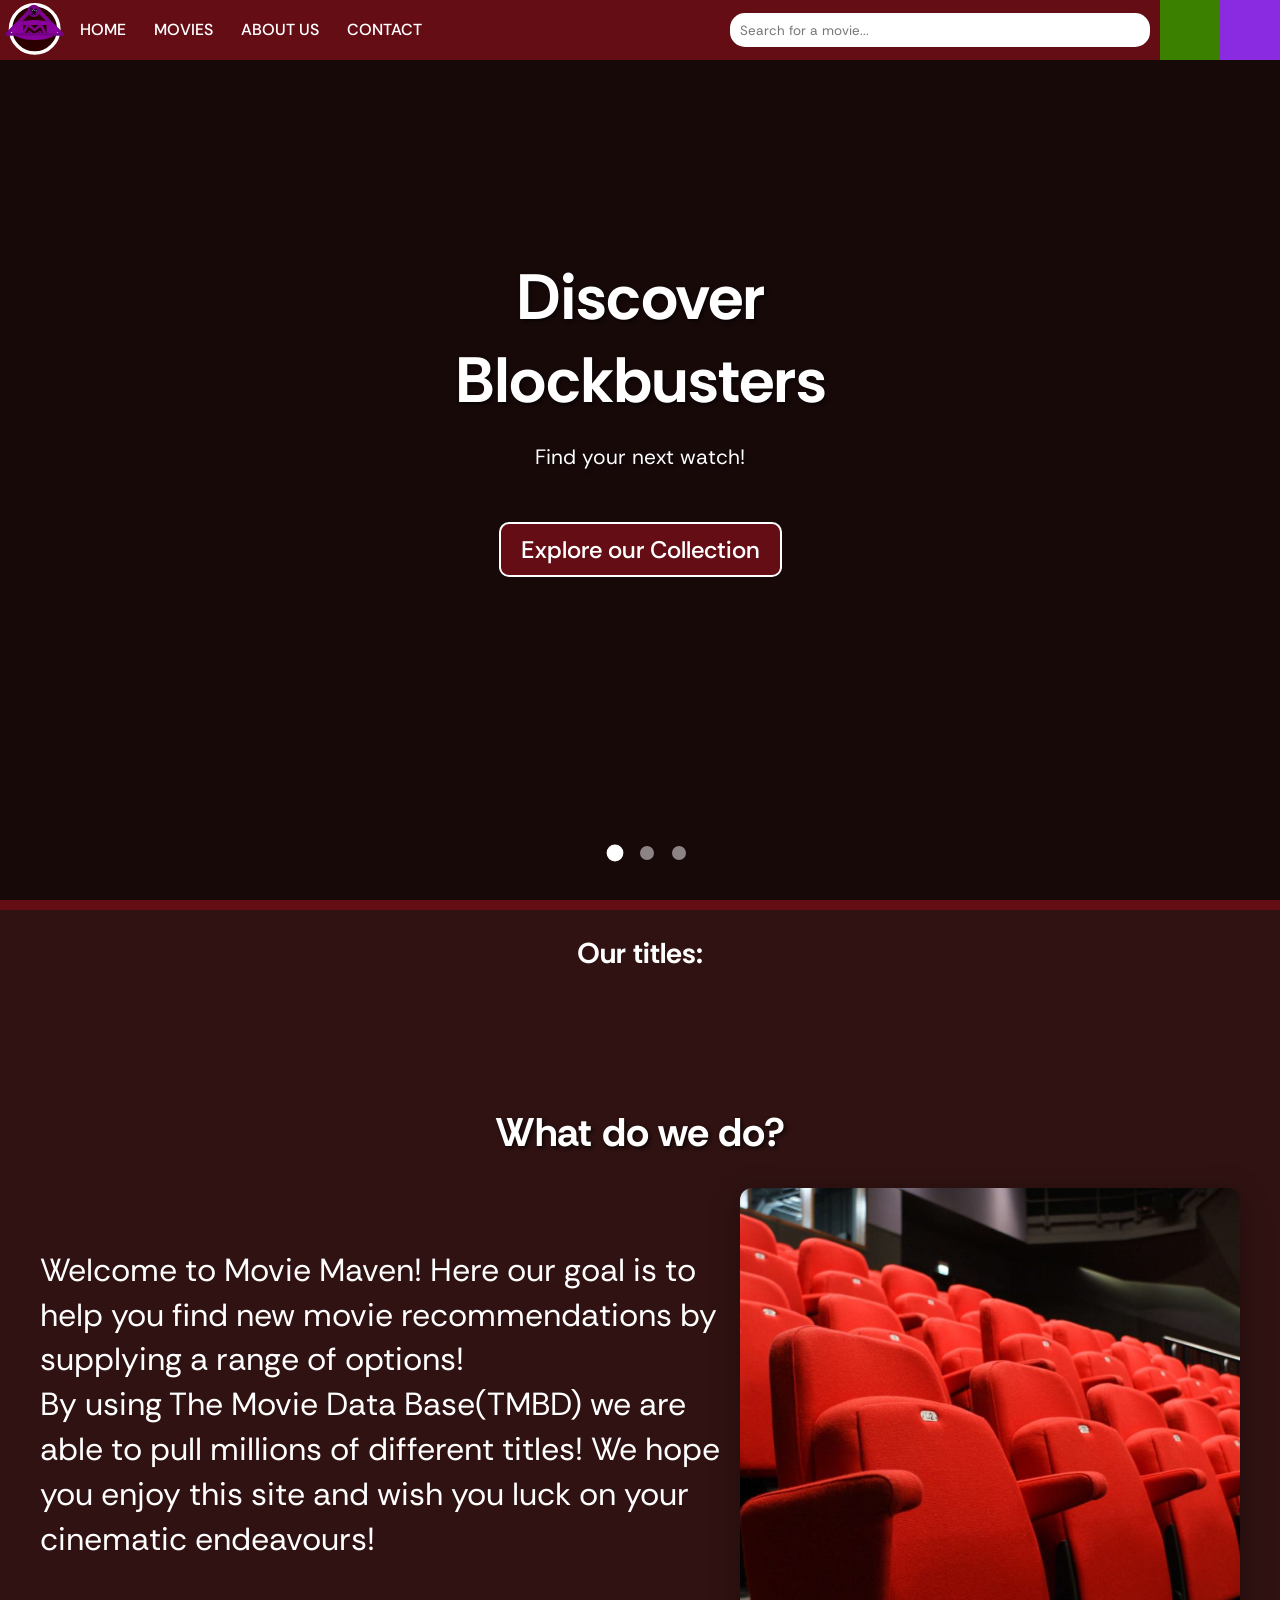
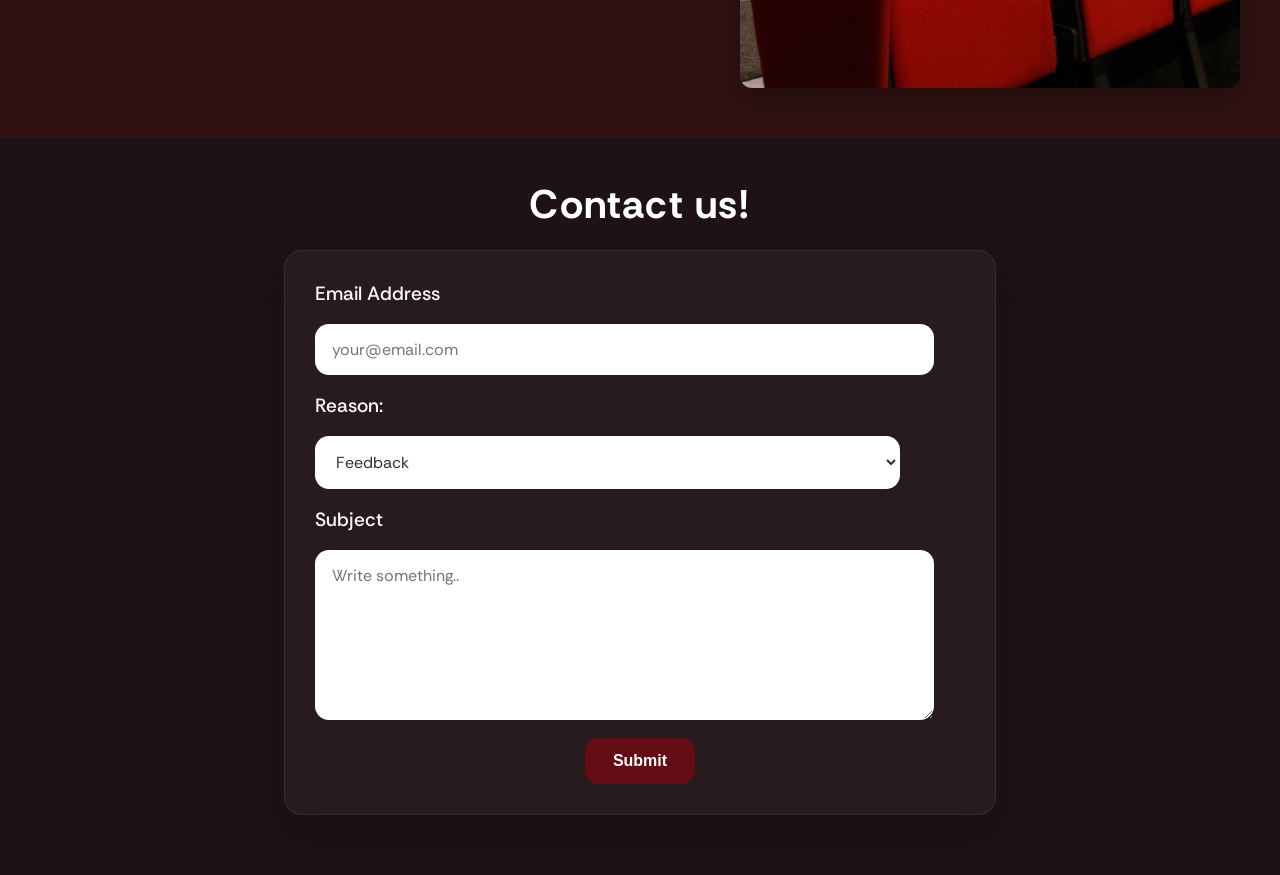
==== html/index.html @ ba1de11a "fixed file structure" ====
<!DOCTYPE html>
<html lang="en">
<link rel="preconnect" href="https://fonts.googleapis.com">
<link rel="preconnect" href="https://fonts.gstatic.com" crossorigin>
<link href="https://fonts.googleapis.com/css2?family=Instrument+Serif:ital@0;1&family=Rethink+Sans:ital,wght@0,400..800;1,400..800&display=swap" rel="stylesheet">

<head>
    <meta charset="UTF-8">
    <meta name="viewport" content="width=device-width, initial-scale=1.0">
    <title>Document</title>
    <link rel="stylesheet" href="../css/site.css">
    <link rel="stylesheet" href="../css/homepage.css">
    <script src="../js/Key.js"></script>
</head>
<body>
        <header class="header-main">
        <div class="header-main-logo">
            <img src="../images/logo.svg" alt="logo" class="logo">
            <nav class="header-main-nav">
                <ul>
                    <li><a href="index.html">HOME</a></li>
                    <li><a href="movies.html">MOVIES</a></li>
                    <li><a href="aboutUs.html">ABOUT US</a></li>
                    <li><a href="contactUs.html">CONTACT</a></li>
                </ul>
            </nav>
        </div>
        <input onblur="hidesearch()" onfocus="showsearch()" 
        id="menuSearch" 
        class="search-input" 
        type="text" 
        placeholder="Search for a movie..." 
        onkeyup="menuSearchbar()">

        <div class = "menu-search-results" id="menuSearchResults"></div>
        <div class="header-main-sm">
            <div class="header-main-sm-ig"></div>
            <div class="header-main-sm-yt"></div>
        </div>
    </header>

<section class="hero-carousel">
    <input type="radio" name="hero-slide" id="slide1" checked>
    <input type="radio" name="hero-slide" id="slide2">
    <input type="radio" name="hero-slide" id="slide3">
    
    <div class="hero-slide">
        <div class="hero-bg" style="background-image: linear-gradient(rgba(0,0,0,0.5), rgba(0,0,0,0.5)), url('https://image.tmdb.org/t/p/w1280/2P8l5Gys1h9a7gNj1QZBmjmYZ4X.jpg')"></div>
        <div class="hero-text">
            <h1>Discover Blockbusters</h1>
            <p>Find your next watch!</p>
            <button class="get-started-btn" onclick="window.location.href='movies.html'">Explore our Collection</button>
        </div>
    </div>
    
    <div class="hero-slide">
        <div class="hero-bg" style="background-image: linear-gradient(rgba(0,0,0,0.5), rgba(0,0,0,0.5)), url('https://image.tmdb.org/t/p/w1280/6CoRTJTmijhBLJTUNoVSUNxZMEI.jpg')"></div>
        <div class="hero-text">
            <h1>Explore Our Collection</h1>
            <p>Search for over 1.3 million titles!</p>
            <form>
                    <input type="text" id="txtSearch" placeholder="Search for movies" />
            </form>
        </div>
    </div>
    
    <div class="hero-slide">
        <div class="hero-bg" style="background-image: linear-gradient(rgba(0,0,0,0.5), rgba(0,0,0,0.5)), url('https://image.tmdb.org/t/p/w1280/8k3S8pUdTq8pmsMVm9xU2m1vslM.jpg')"></div>
        <div class="hero-text">
            <h1>Trouble choosing?</h1>
            <p>Pick a random movie!</p>
            <button class="get-started-btn" onclick="window.location.href='movies.html'">Take a Chance</button>
        </div>
    </div>
    
    <label for="slide1" class="hero-dot"></label>
    <label for="slide2" class="hero-dot"></label>
    <label for="slide3" class="hero-dot"></label>
</section>

    <section id="infoPage">
        <div class="search-container">
            <h2><a href="movies.html">Our titles:</a></h2>
            <div id="popularMovies"></div>
        </div>

        <div id="aboutUs">
            <h2 class="aboutHead">What do we do?</h2>
            <div id="info">
                <p class="infoText">Welcome to Movie Maven! 
                    Here our goal is to help you find new movie recommendations by supplying a range of options! 
                    <br>                
                    By using <a href="https://www.themoviedb.org/">The Movie Data Base(TMBD)</a> we are able to pull millions of different titles! 
                    We hope you enjoy this site and wish you luck on your cinematic endeavours!</p>
                <img class="infoImg" src="../images/seats.jpg">
            </div>
        </div>
        
        <div class="contactUs">
            <h1>Contact us!</h1>
            <div class="container">
                <form id="contactForm" novalidate>
                    <label for="email">Email Address</label>
                    <input type="email" id="email" name="email" placeholder="your@email.com" required>
                    
                    <label for="reason">Reason:</label>
                    <select id="reason" name="reason">
                        <option value="feedback">Feedback</option>
                        <option value="complaint">Complaint</option>
                        <option value="other">Other</option>
                    </select>
                    
                    <label for="subject">Subject</label>
                    <textarea id="subject" name="subject" placeholder="Write something.." required></textarea>
                    
                    <input type="submit" value="Submit">
                    
                    <div id="formMessage" class="message hidden"></div>
                </form>
            </div>
        </div>
    </section>


    <script src="../js/tmbdapi.js"></script>
    <script src="../js/hideandshow.js"></script>
    <script src="../js/loadMovies.js"></script>
    <script src="../js/getRandomImage.js"></script>
    <script src="../js/contactValidator.js"></script>
</body>
</html>
---- css/site.css ----
@media (max-width: 768px) { /* Tablet*/
    .header-main-nav ul li a {
        padding: 0 6px;
        font-size: 14px;
        grid-template-columns: repeat(2, 1fr);
    }
}

@media (max-width: 480px) { /* Phone*/
    .header-main-nav ul li a {
        padding: 0 4px;
        font-size: 12px;
        grid-template-columns: repeat(1, 1fr);
        gap: 15px;
    }
}





body {
    background-color: #301212;
    margin: 0;
}

a {
    cursor: pointer;
    text-decoration: none;
    color: #ffffff;
    font-family: 'Rethink Sans', sans-serif;
}

a:hover {
    color: #9f9f9f;
}

hr {
    border: none;
    height: 5px;
    background-color: #640D14;
    border-radius: 10px;
    width: 90%;
}

.menu-title{
    color: #3f080d;
}

.menu-title:hover {
    color:#a50b18
}

.header-main {
    position: sticky;
    top: 0;
    width: 100%;
    height: 60px;
    background-color: #640D14;
    display: flex;
    justify-content: space-between;
    z-index: 1000;
}

.header-main-logo{
    width: fit-content;
    height: 100%;
    background-color: #640D14;
    display: flex;
    align-items: center;
    flex-wrap: nowrap;
}

.header-main-logo img {
    height: 70px;
    align-self: center;
}

.header-main-nav{
    width: fit-content;
    height: 100%;
    background-color: #640D14;
    overflow: hidden;
    display: flex;
    z-index: 1000;
}

.header-main-nav ul{
    list-style-type: none;
    margin-left: 0;
    padding-left: 0;
    display: flex;
    gap: 8px;
    align-items: center;
}

.header-main-nav ul li{
    display: block;
    flex: 0 1 auto;
    min-width: 0;
}

.header-main-nav ul li a{
    display: block;
    padding: 0 10px;
    font-family: 'Rethink Sans', sans-serif;
    font-weight: 500;
    text-decoration: none;
    color: #ffffff;
    line-height: 60px;
    white-space: nowrap;
    overflow: hidden;
    text-overflow: ellipsis;
}

.header-main-sm{
    width: 120px;
    height: 100%;
    background-color: blueviolet;
    display: flex;
    align-items: center;
}

.header-main-sm-ig {
    width: 50%;
    height: 100%;
    background-color: pink;
    background-repeat: no-repeat;
    background-size: cover;
}

.header-main-sm-ig {
    width: 50%;
    height: 100%;
    background-color: rgb(60, 128, 0);
    background-repeat: no-repeat;
    background-size: cover;
}

.search-input {
    margin: auto;
    margin-right: 10px;
    width: 400px;
    height: 30px;
    border-radius: 15px;
    border: none;
    padding: 2px 10px;
    font-family: 'Rethink Sans', sans-serif;
    font-weight: 400;
}

.search-container {
    display: flex;
    flex-direction: column;
    justify-content: center;
    align-items: center;
    position: relative;
    z-index: 2;
    background: #301212;
    margin-top: -80px;
    padding-top: 80px;
    color: #ffffff;
    font-family: 'Rethink Sans', sans-serif;
    margin-top: 20px;
}

.search-container form {
    width: 100%;
    display: flex;
    justify-content: center;
    margin: 20px 0;
}

.menu-search-results {
    position: absolute;
    top: 55px;
    right: 220px;
    width: 300px;
    height: 300px;

    max-height: 250px;
    padding: 10px;
    border-radius: 5px;
    background-color: white;
    border: 10px solid#640D14;

    display: block;
    overflow-y: auto;
    overflow-x: hidden;
    visibility: hidden;
    z-index: 2000;
}

.contactUs .menu-search-results {
    display: none !important;
}

#txtSearch {
    width: 400px;
    height: 30px;
    border-radius: 15px;
    border: none;
    padding: 2px 10px;
    font-family: 'Rethink Sans', sans-serif;
    font-weight: 400;
}

.movie-item {
    flex: 0 0 240px;
    width: 240px;
    display: flex;
    flex-direction: column;
    align-items: center;
    text-align: center;
    gap: 10px;
}

.movie-item > a {
    width: 100%;
    display: block;
}

#popularMovies .movie-item,
#nowShowing .movie-item,
#genreMovies .movie-item,
#upcomingMovies .movie-item,
#topRatedMovies .movie-item {
    width: 240px;
}


.movie-poster {

    width: 50%;
    height: 300px;
    margin-top: 10px;
    object-fit: cover;
    border-radius: 10px;
    border: 4px solid #D4AF37;
    box-sizing: border-box;
    box-shadow: 0 4px 8px rgba(0, 0, 0, 0.2);
    z-index: 6;
    cursor: pointer;
    transition: filter 1s;
    filter: blur(0%) ;
}

#popularMovies .movie-poster,
#nowShowing .movie-poster,
#genreMovies .movie-poster,
#upcomingMovies .movie-poster,
#topRatedMovies .movie-poster {
    width: 55%;
    height: 180px;
}

.movie-poster:hover{
    border: 4px solid #977b1d;

}

.movie-title {
    margin: 0;
    font-family: 'Rethink Sans', sans-serif;
    text-decoration: none;
    font-weight: 500;
    color: #ffffff;
    font-size: 1.1em;
}

#popularMovies .movie-title,
#nowShowing .movie-title,
#genreMovies .movie-title,
#upcomingMovies .movie-title,
#topRatedMovies .movie-title {
    font-size: 0.9em;
}

.menu-result-item {
    display: flex;
    align-items: center;
    gap: 8px;
    padding: 4px 0;
}

.Menu-movie-poster {
    width: 66px;
    height: 100px;
    flex-shrink: 0;
    border-radius: 10px;
    box-shadow: 0 4px 8px rgba(0, 0, 0, 0.2);
}

.Menu-movie-title {
    margin: 0;
    font-family: 'Rethink Sans', sans-serif;
    text-decoration: none;
    font-weight: 500;
    color: #000000;
    text-align: left;
}


#popularMovies, #nowShowing, #genreMovies, #upcomingMovies, #topRatedMovies {
    margin-left: auto;
    margin-right: auto;
    display: flex;
    overflow-x: scroll;
    justify-content: flex-start;
    margin-top: 20px;
    max-width: 95vw;
    max-height: 250px;
}


/*Scrollbar for movies page*/
#popularMovies::-webkit-scrollbar,
#nowShowing::-webkit-scrollbar,
#genreMovies::-webkit-scrollbar,
#upcomingMovies::-webkit-scrollbar,
#topRatedMovies::-webkit-scrollbar,
.menu-search-results::-webkit-scrollbar {
    height: 7px;
}

#popularMovies::-webkit-scrollbar-track,
#nowShowing::-webkit-scrollbar-track,
#genreMovies::-webkit-scrollbar-track,
#upcomingMovies::-webkit-scrollbar-track,
#topRatedMovies::-webkit-scrollbar-track,
.menu-search-results::-webkit-scrollbar-track {
    background: transparent;
}

#popularMovies::-webkit-scrollbar-thumb,
#nowShowing::-webkit-scrollbar-thumb,
#genreMovies::-webkit-scrollbar-thumb,
#upcomingMovies::-webkit-scrollbar-thumb,
#topRatedMovies::-webkit-scrollbar-thumb,
.menu-search-results::-webkit-scrollbar-thumb {
    background: rgb(87, 87, 87);
    border-radius: 10px;
}

#popularMovies::-webkit-scrollbar-thumb:hover,
#nowShowing::-webkit-scrollbar-thumb:hover,
#genreMovies::-webkit-scrollbar-thumb:hover,
#upcomingMovies::-webkit-scrollbar-thumb:hover,
#topRatedMovies::-webkit-scrollbar-thumb:hover,
.menu-search-results::-webkit-scrollbar-thumb:hover {
    background: rgb(65, 65, 65);
}


.get-started-btn {
    margin-top: 20px;
    padding: 10px 20px;
    font-size: 1em;
    border-radius: 10px;
    border: #ffffff solid 2px;
    background-color: #640D14;
    color: #ffffff;
    font-family: 'Rethink Sans', sans-serif;
    font-weight: 500;
    cursor: pointer;
}

.get-started-btn:hover {
    background-color: #a50b18;
    border-color: #a50b18;
}

#aboutUsPage {
    bottom: 0;
    width: 100vw;
    height: 20%;
    background-color: white;
}

.contactUs {
    width: 100%;
    padding: 40px 20px 60px;
    background-color: #1f1215;
    display: flex;
    flex-direction: column;
    align-items: center;
    gap: 20px;
    font-family: 'Rethink Sans', sans-serif;
}

.contactUs h1 {
    font-size: 2.5rem;
    margin: 0;
    color: #ffffff;
    letter-spacing: 0.03em;
    text-align: center;
}

.contactUs .container {
    width: 100%;
    max-width: 650px;
    background: rgba(255, 255, 255, 0.04);
    border: 1px solid rgba(255, 255, 255, 0.08);
    border-radius: 18px;
    box-shadow: 0 18px 40px rgba(0, 0, 0, 0.25);
    padding: 30px;
}

.contactUs form {
    display: grid;
    gap: 18px;
}

.contactUs label {
    color: #f7f7f7;
    font-weight: 500;
}

.contactUs input[type="email"],
.contactUs select,
.contactUs textarea {
    width: 90%;
    background: rgb(255, 255, 255);
    border: 1px solid rgba(255,255,255,0.12);
    border-radius: 14px;
    color: #303030;
    padding: 14px 16px;
    font-family: 'Rethink Sans', sans-serif;
    font-size: 1rem;
}

.contactUs input[type="email"]:focus,
.contactUs select:focus,
.contactUs textarea:focus {
    outline: none;
    border-color: #ffffff;
}

.contactUs textarea {
    min-height: 140px;
    resize: vertical;
}

.contactUs input[type="submit"] {
    width: fit-content;
    margin-left: auto;
    margin-right: auto;
    padding: 14px 28px;
    border-radius: 14px;
    border: none;
    background-color: #640d14;
    color: #ffffff;
    font-size: 1rem;
    font-weight: 600;
    cursor: pointer;
}

.contactUs input[type="submit"]:hover {
    background-color: #8b141f;
    transform: translateY(-1px);
}

.contactUs .message {
    margin-top: 15px;
    padding: 12px;
    border-radius: 4px;
    font-weight: bold;
    text-align: center;
}

.contactUs .message.success {
    color: #1aca43;
}

.contactUs .message.error {
    color: #d10015;
}

.contactUs .message.hidden {
    display: none;
}

table {
    margin: 40px auto;
    width: 90%;
    max-width: 800px;
    border-collapse: collapse;
    background-color: rgba(255, 255, 255, 0.04);
    border-radius: 12px;
    overflow: hidden;
    font-family: 'Rethink Sans', sans-serif;
}

table th {
    background-color: #640D14;
    color: #ffffff;
    padding: 18px 20px;
    text-align: left;
    font-weight: 600;
    font-size: 1rem;
    border-bottom: 3px solid #8b141f;
    letter-spacing: 0.05em;
}

table td {
    padding: 16px 20px;
    color: #f0f0f0;
    border-bottom: 1px solid rgba(255, 255, 255, 0.1);
    font-size: 0.95rem;
}

table tr:last-child td {
    border-bottom: none;
    background-color: rgba(137, 0, 0, 0.221);;
}
---- css/homepage.css ----
body{
    overflow-x: hidden;
}

#slide1,#slide2,#slide3 {
    display: none;
}

.hero-image {
    height: 100vh;
    margin-top: -60px;
    background-position: center;
    background-repeat: no-repeat;
    background-size: cover;
    position: sticky;
    top: 0;
    z-index: 0;
}

.hero-text {
    font-family: 'Rethink Sans', sans-serif;
    text-align: center;
    position: absolute;
    font-size: 150%;
    margin-top: -10vh;
    top: 50%;
    left: 50%;
    transform: translate(-50%, -50%);
    color: white;
    text-shadow: 2px 2px 4px rgba(0, 0, 0, 0.7);
}

.hero-carousel {
    position: sticky;
    top: 60px;
    height: calc(100vh - 60px);
    overflow: hidden;
    z-index: 0;
}

.hero-slide {
    position: absolute;
    top: 0;
    left: 0;
    width: 100%;
    height: 100%;
    opacity: 0;
    transition: opacity 1s ease-in-out;
}

.hero-slide #txtSearch {
    width: 500px;
    padding: 15px 15px;
    font-size: large;
}

#slide1:checked ~ .hero-slide:nth-of-type(1),
#slide2:checked ~ .hero-slide:nth-of-type(2),
#slide3:checked ~ .hero-slide:nth-of-type(3) {
    opacity: 1;
}

.hero-bg {
    position: absolute;
    top: 0;
    left: 0;
    width: 100%;
    height: 100%;
    background-size: cover;
    background-position: center;
}

.hero-text {
    position: absolute;
    top: 50%;
    left: 50%;
    transform: translate(-50%, -50%);
    text-align: center;
    color: white;
    z-index: 2;
    font-family: 'Rethink Sans', sans-serif;
    max-width: 600px;
}

.hero-text h1 {
    font-size: clamp(2.5rem, 5vw, 4rem);
    margin-bottom: 1rem;
}

.hero-text p {
    font-size: 1.3rem;
    margin-bottom: 2rem;
}

.hero-dot {
    position: absolute;
    bottom: 40px;
    width: 14px;
    height: 14px;
    background: rgba(255,255,255,0.5);
    border-radius: 50%;
    cursor: pointer;
    transition: all 0.3s;
}

.hero-dot:nth-of-type(1) { left: calc(50% - 32px); }
.hero-dot:nth-of-type(2) { left: 50%; }
.hero-dot:nth-of-type(3) { left: calc(50% + 32px); }

.hero-dot:hover,
#slide1:checked ~ .hero-dot:nth-of-type(1),
#slide2:checked ~ .hero-dot:nth-of-type(2),
#slide3:checked ~ .hero-dot:nth-of-type(3) {
    background: white;
    transform: scale(1.2);
}

/* Auto-advance (15s per slide) */
@keyframes slideFade {
    0%, 33.3% { opacity: 0; }
    34.3%, 66.6% { opacity: 1; }
    67.6%, 100% { opacity: 0; }
}

#slide1:checked ~ .hero-slide:nth-child(2),
#slide2:checked ~ .hero-slide:nth-child(3),
#slide3:checked ~ .hero-slide:nth-child(1) {
    animation: slideFade 45s infinite;
}

#infoPage {
    background-color: #301212;
    color: #fff;
    font-family: 'Rethink Sans', sans-serif;
    display: flex;
    position: relative;
    border-top: #640D14 solid 10px;
    justify-content: center;
    align-items: center;
    flex-direction: column;
    font-size: larger;
    gap: 10px;
}

#infoPage .search-container {
    margin-top: 0;
    padding-top: 0;
}

#aboutUs {
    display: flex;
    flex-direction: column;
    gap: 30px;
    max-width: 1200px;
    padding: 40px;
    margin: 0 auto;
}

.aboutHead {
    text-align: center;
    width: 100%;
    font-size: 2.5rem;
    font-weight: bold;
    color: #fff;
    text-shadow: 2px 2px 4px rgba(0,0,0,0.7);
    margin: 0;
}

/* Image + Text container */
#aboutUs > div {
    display: flex;
    gap: 16px;               /* Reduced spacing between image/text */
    align-items: flex-start; /* Top alignment */
    width: 100%;
}

.infoImg {
    flex: 0 0 500px;         /* Fixed 500px width */
    width: 500px;
    height: 500px;
    object-fit: cover;
    border-radius: 12px;
    box-shadow: 0 8px 32px rgba(0,0,0,0.3);
    margin: 0;               /* No extra margins */
}

.infoText {
    flex: 1;                 /* Takes remaining space */
    padding: 0;              /* ← NO PADDING = NO GAP */
    margin: 0;               /* No margins */
    font-size: 2rem;
    line-height:1.4;
    margin-top: 5%;
    color: #fff;
}

/* Mobile responsive */
@media (max-width: 768px) {
    #aboutUs > div {
        flex-direction: column;
        gap: 20px;
    }
    
    .infoImg {
        flex: none;
        width: 100%;
        max-width: 400px;
        height: 300px;
    }
}

/* Auto-scrolling movie sections */
#topRatedMovies,
#upcomingMovies,
#popularMovies,
#nowShowing {
    display: flex;
    overflow: hidden;
    gap: 20px;
    padding: 20px 0;
    scrollbar-width: none;          /* Hide scrollbar Firefox */
    -ms-overflow-style: none;       /* Hide scrollbar IE/Edge */
}

#topRatedMovies::-webkit-scrollbar,
#upcomingMovies::-webkit-scrollbar,
#popularMovies::-webkit-scrollbar,
#nowShowing::-webkit-scrollbar {
    display: none;                  /* Hide scrollbar Chrome/Safari */
}

#topRatedMovies:hover,
#upcomingMovies:hover,
#popularMovies:hover,
#nowShowing:hover {
    cursor: pointer;
}

/* Movie items */
.movie-item {
    flex: 0 0 250px;              /* Fixed width cards */
    scroll-snap-align: start;     /* Snap to each movie */
    transition: transform 0.3s ease;
}

.movie-item:hover {
    transform: scale(1.05);       /* Hover lift */
    z-index: 10;
}
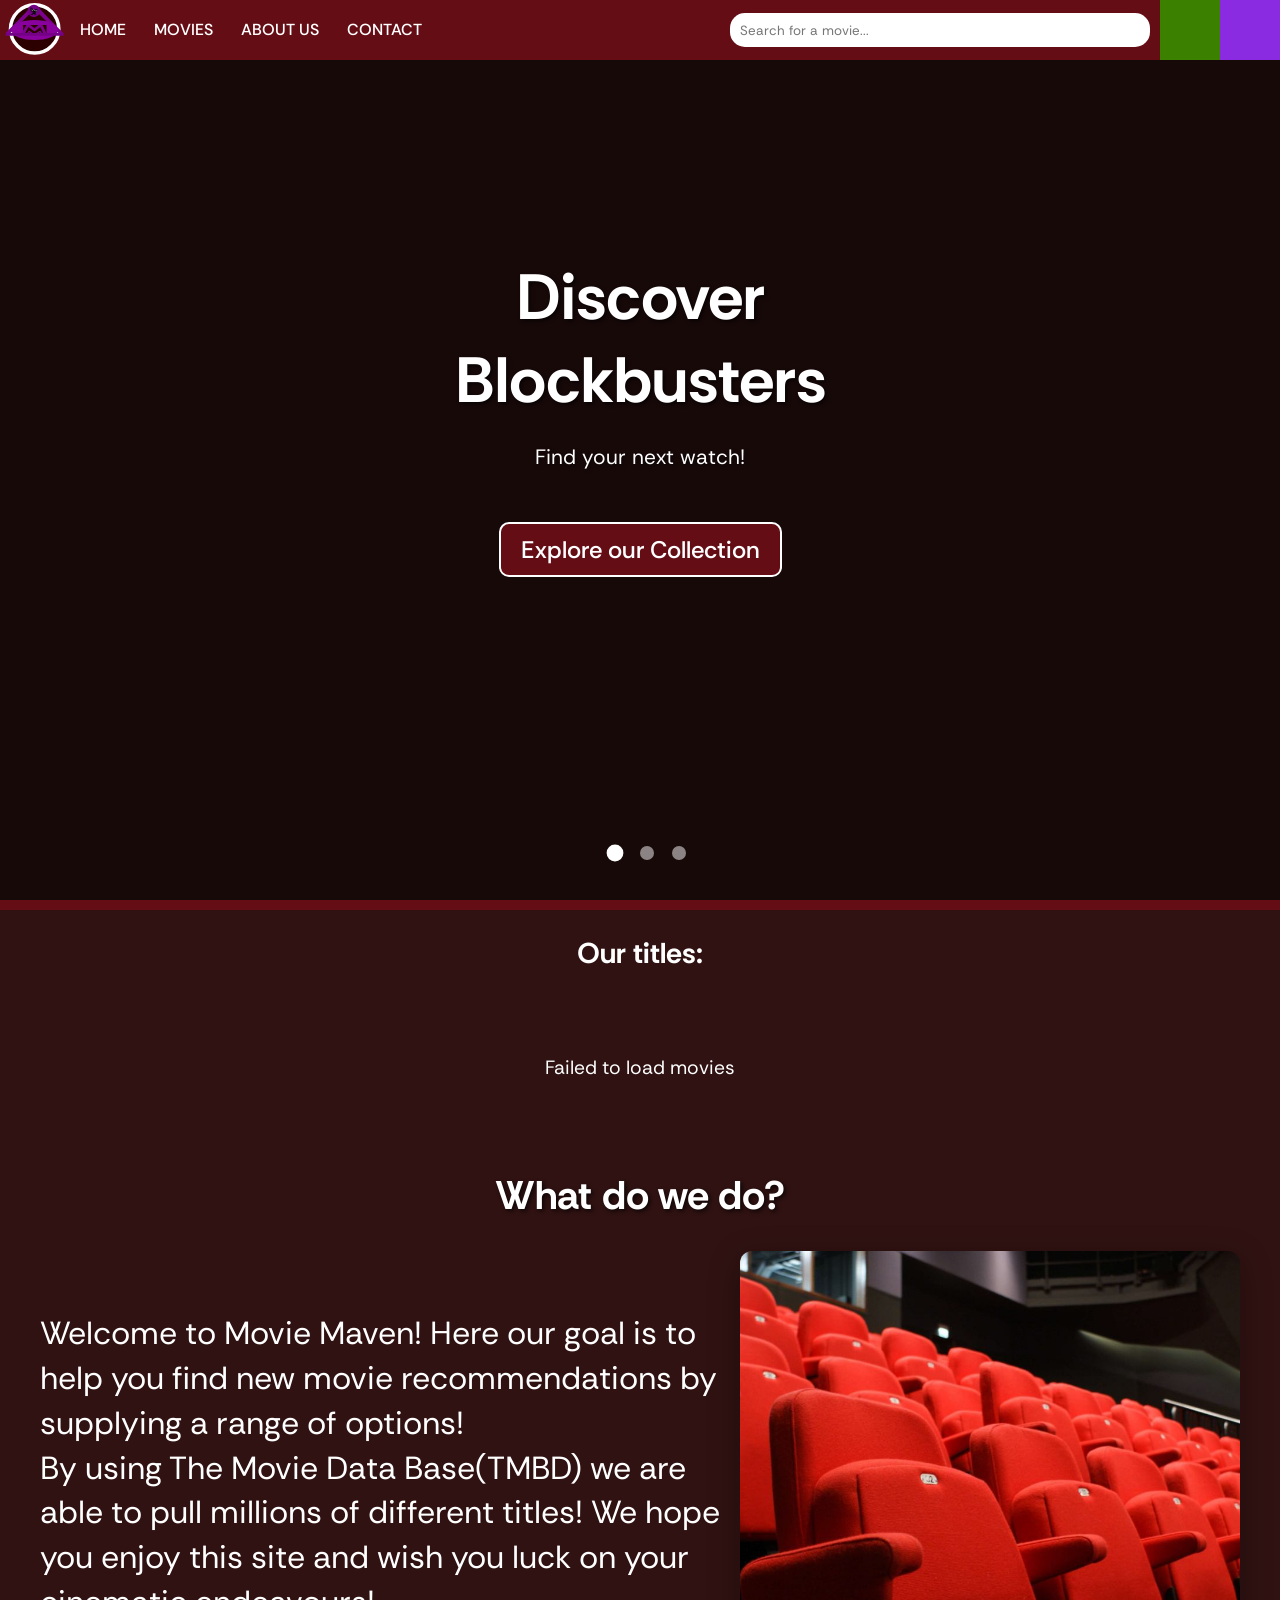
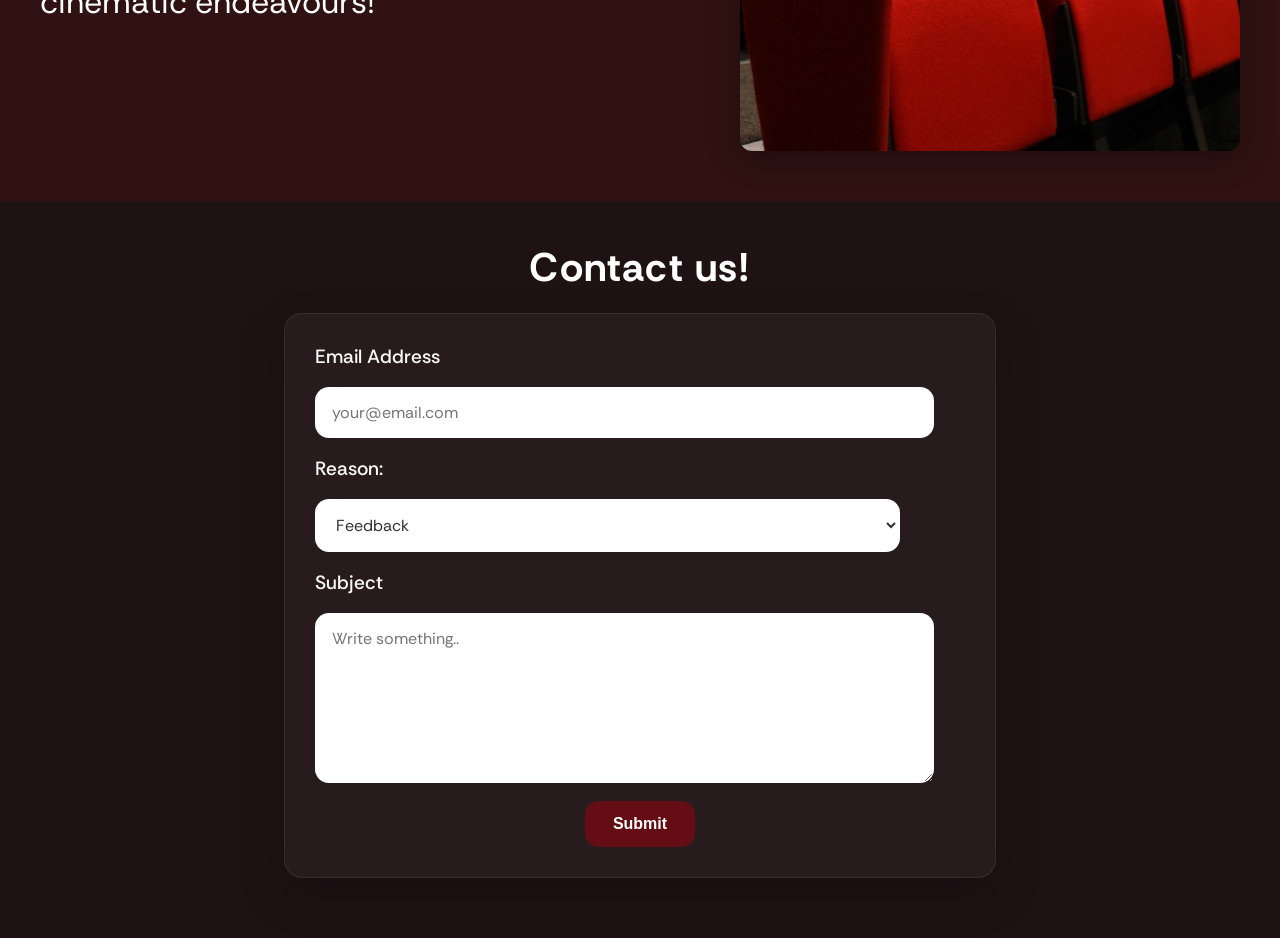
==== commit 85a7e7b5: "Validated HTML & CSS, optimised and fixed syntax errors in js and added error messages." ====
--- a/html/index.html
+++ b/html/index.html
@@ -1,15 +1,14 @@
 <!DOCTYPE html>
 <html lang="en">
-<link rel="preconnect" href="https://fonts.googleapis.com">
-<link rel="preconnect" href="https://fonts.gstatic.com" crossorigin>
-<link href="https://fonts.googleapis.com/css2?family=Instrument+Serif:ital@0;1&family=Rethink+Sans:ital,wght@0,400..800;1,400..800&display=swap" rel="stylesheet">
-
 <head>
     <meta charset="UTF-8">
     <meta name="viewport" content="width=device-width, initial-scale=1.0">
     <title>Document</title>
     <link rel="stylesheet" href="../css/site.css">
     <link rel="stylesheet" href="../css/homepage.css">
+    <link rel="preconnect" href="https://fonts.googleapis.com">
+    <link rel="preconnect" href="https://fonts.gstatic.com" crossorigin>
+    <link href="https://fonts.googleapis.com/css2?family=Instrument+Serif:ital@0;1&family=Rethink+Sans:ital,wght@0,400..800;1,400..800&display=swap" rel="stylesheet">
     <script src="../js/Key.js"></script>
 </head>
 <body>
@@ -59,7 +58,7 @@
             <h1>Explore Our Collection</h1>
             <p>Search for over 1.3 million titles!</p>
             <form>
-                    <input type="text" id="txtSearch" placeholder="Search for movies" />
+                    <input type="text" id="txtSearch" placeholder="Search for movies">
             </form>
         </div>
     </div>
@@ -92,7 +91,7 @@
                     <br>                
                     By using <a href="https://www.themoviedb.org/">The Movie Data Base(TMBD)</a> we are able to pull millions of different titles! 
                     We hope you enjoy this site and wish you luck on your cinematic endeavours!</p>
-                <img class="infoImg" src="../images/seats.jpg">
+                <img class="infoImg" src="../images/seats.jpg" alt="Theather Seats">
             </div>
         </div>
         
--- a/css/site.css
+++ b/css/site.css
@@ -43,11 +43,11 @@
     width: 90%;
 }
 
-.menu-title{
+.menu-title a{
     color: #3f080d;
 }
 
-.menu-title:hover {
+.menu-title a:hover {
     color:#a50b18
 }
 
@@ -242,7 +242,7 @@
     z-index: 6;
     cursor: pointer;
     transition: filter 1s;
-    filter: blur(0%) ;
+    filter: blur(0);
 }
 
 #popularMovies .movie-poster,
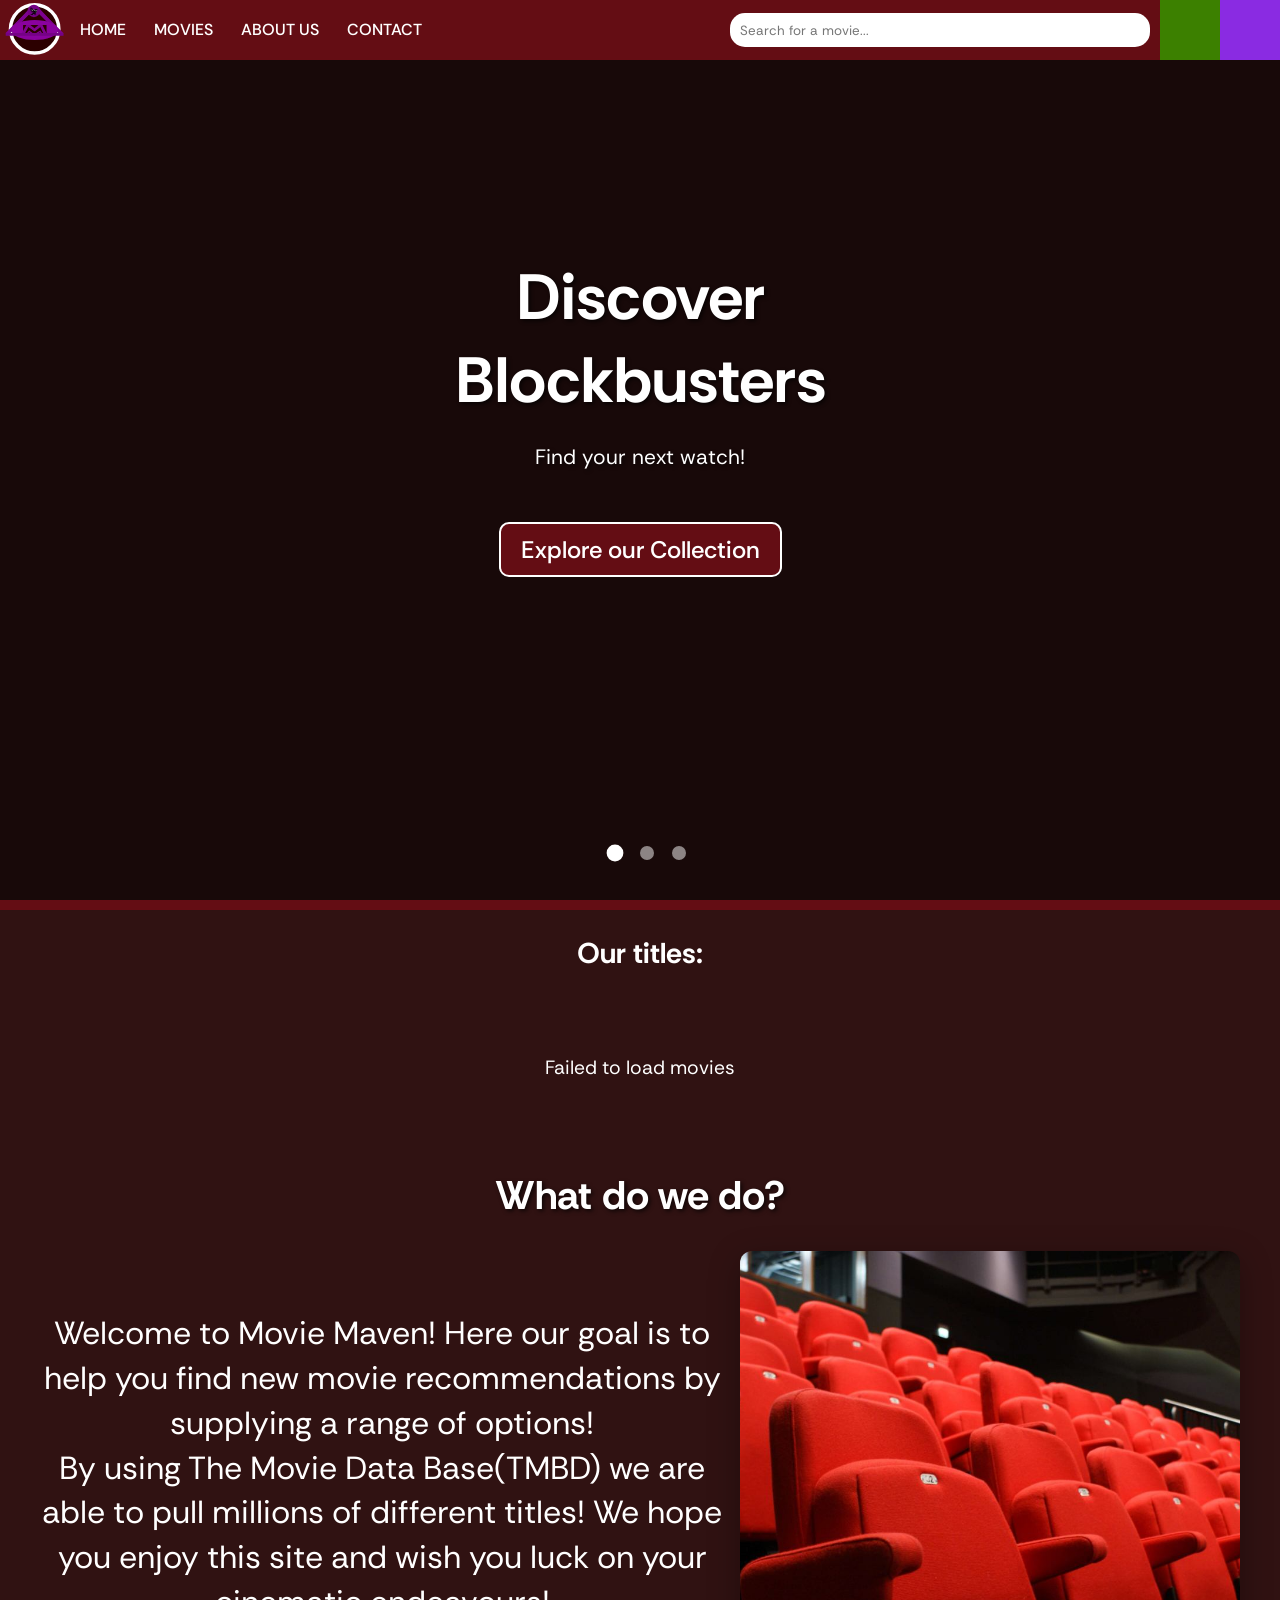
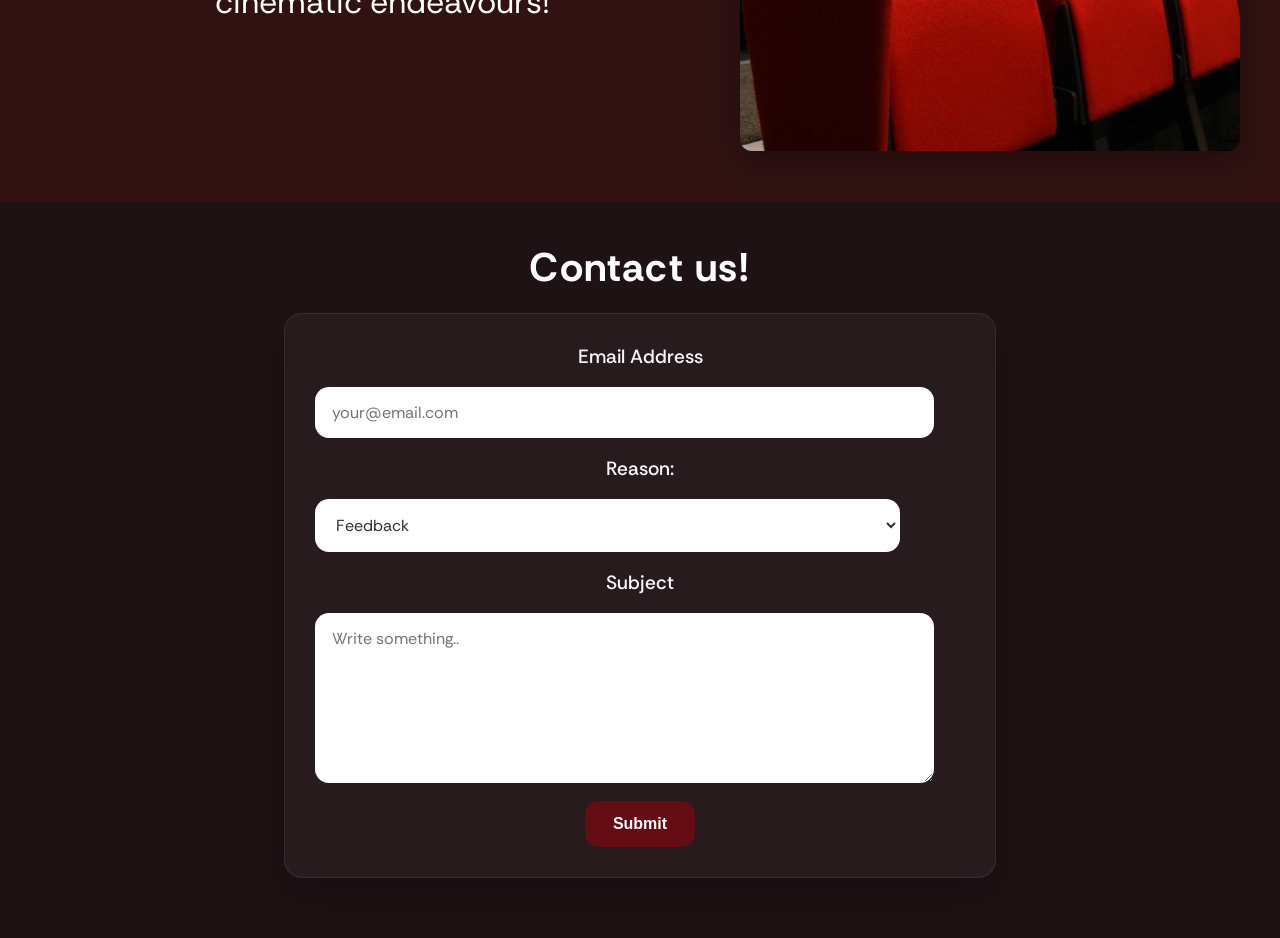
==== commit fc8fbcf3: "fixed movies page scroll up" ====
--- a/html/index.html
+++ b/html/index.html
@@ -6,6 +6,7 @@
     <title>Document</title>
     <link rel="stylesheet" href="../css/site.css">
     <link rel="stylesheet" href="../css/homepage.css">
+    <link rel="stylesheet" href="../css/reshomepage.css">
     <link rel="preconnect" href="https://fonts.googleapis.com">
     <link rel="preconnect" href="https://fonts.gstatic.com" crossorigin>
     <link href="https://fonts.googleapis.com/css2?family=Instrument+Serif:ital@0;1&family=Rethink+Sans:ital,wght@0,400..800;1,400..800&display=swap" rel="stylesheet">
--- a/css/site.css
+++ b/css/site.css
@@ -231,7 +231,7 @@
 
 .movie-poster {
 
-    width: 50%;
+    width: 75%;
     height: 300px;
     margin-top: 10px;
     object-fit: cover;
--- a/css/homepage.css
+++ b/css/homepage.css
@@ -136,6 +136,7 @@
     position: relative;
     border-top: #640D14 solid 10px;
     justify-content: center;
+    text-align: center;
     align-items: center;
     flex-direction: column;
     font-size: larger;
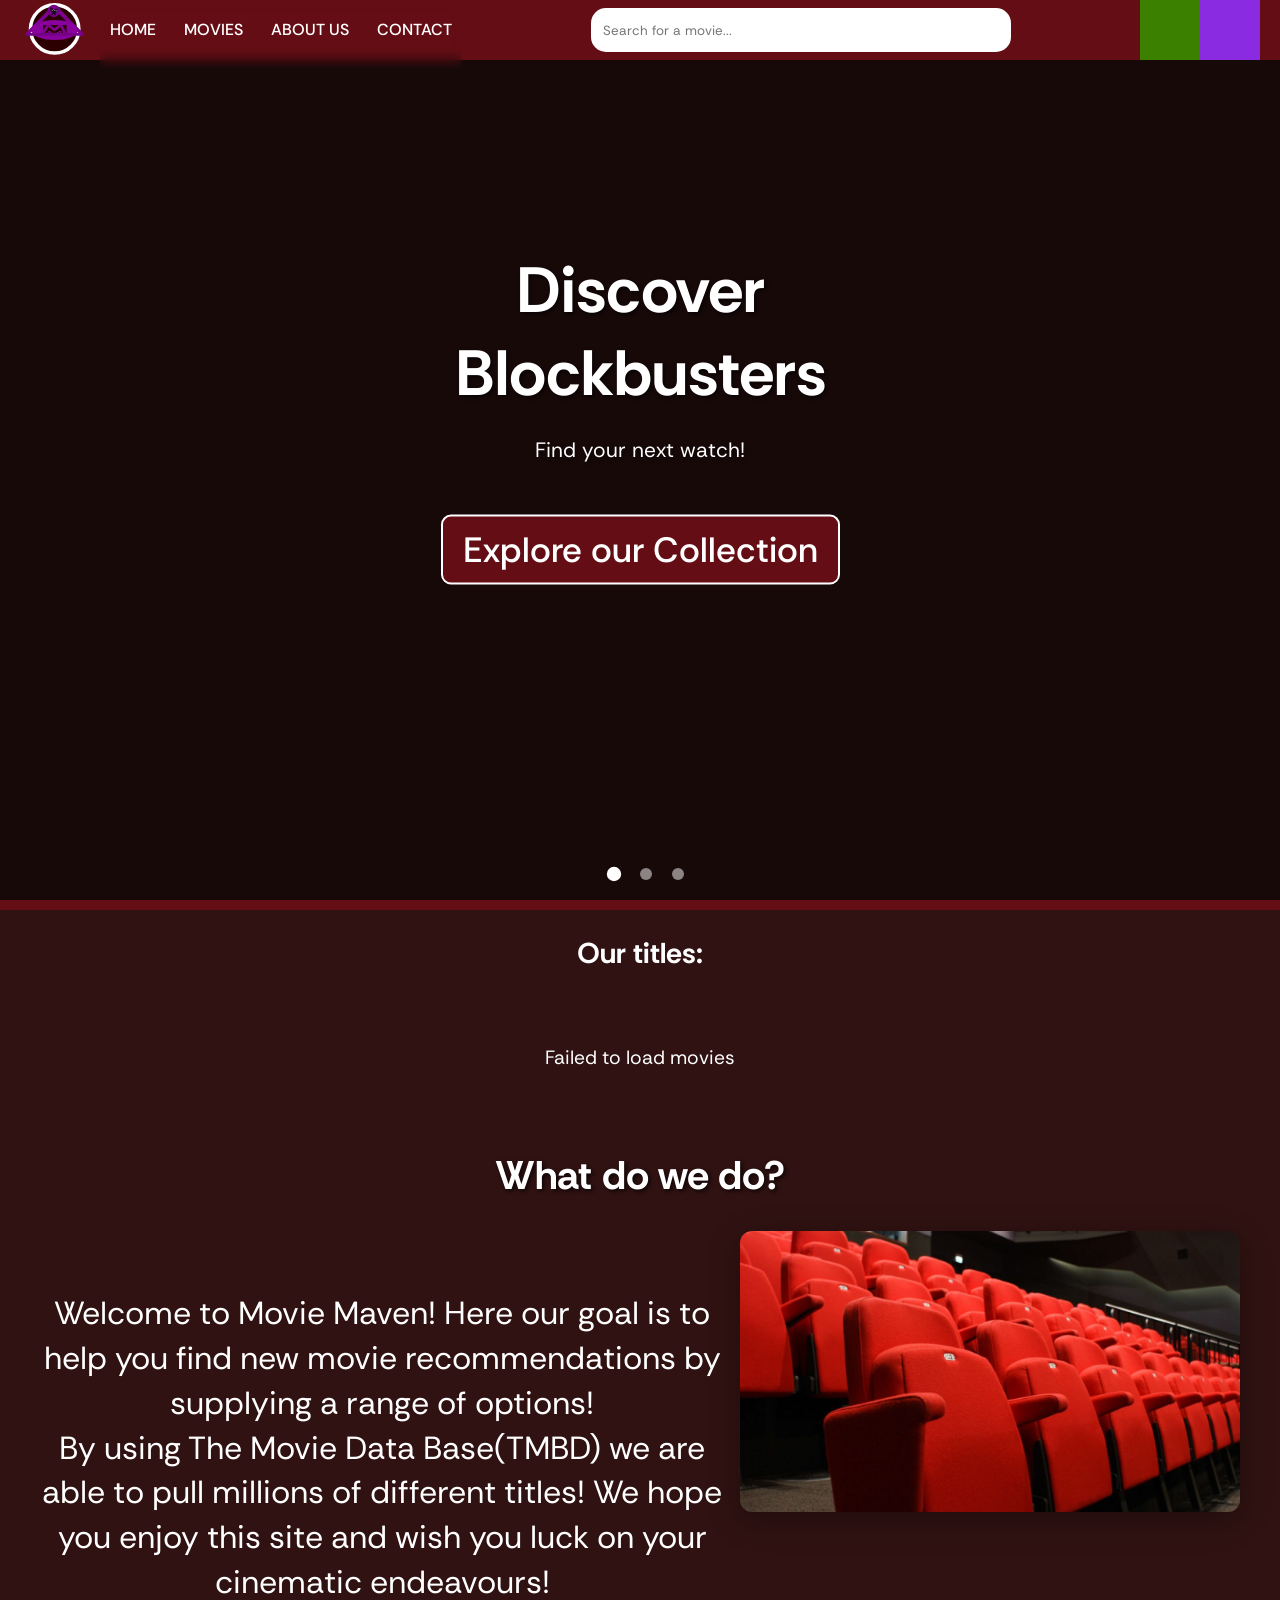
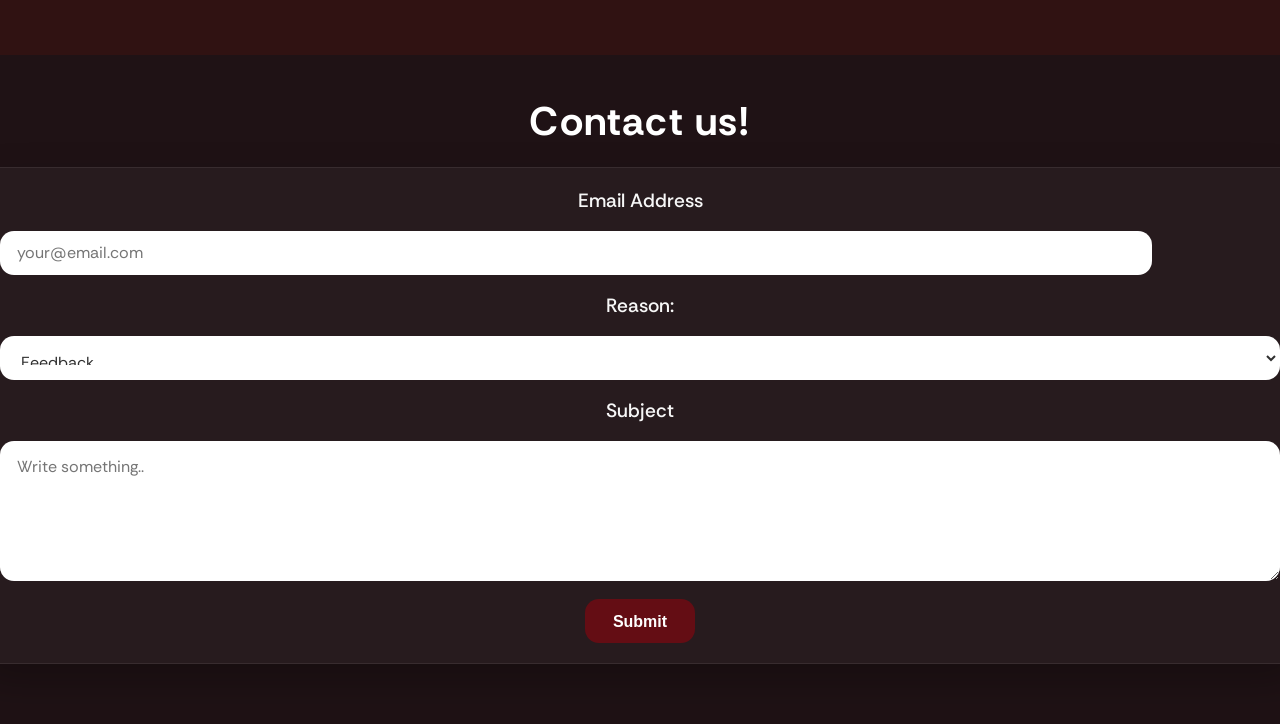
==== commit ce9978dc: "hamburger menu start" ====
--- a/html/index.html
+++ b/html/index.html
@@ -6,7 +6,7 @@
     <title>Document</title>
     <link rel="stylesheet" href="../css/site.css">
     <link rel="stylesheet" href="../css/homepage.css">
-    <link rel="stylesheet" href="../css/reshomepage.css">
+    <link rel="stylesheet" href="../css/mobileH.css">
     <link rel="preconnect" href="https://fonts.googleapis.com">
     <link rel="preconnect" href="https://fonts.gstatic.com" crossorigin>
     <link href="https://fonts.googleapis.com/css2?family=Instrument+Serif:ital@0;1&family=Rethink+Sans:ital,wght@0,400..800;1,400..800&display=swap" rel="stylesheet">
@@ -16,6 +16,7 @@
         <header class="header-main">
         <div class="header-main-logo">
             <img src="../images/logo.svg" alt="logo" class="logo">
+            <button class="hamburger" onclick="toggleMobileMenu()" aria-label="Toggle navigation">☰</button>
             <nav class="header-main-nav">
                 <ul>
                     <li><a href="index.html">HOME</a></li>
@@ -127,5 +128,6 @@
     <script src="../js/loadMovies.js"></script>
     <script src="../js/getRandomImage.js"></script>
     <script src="../js/contactValidator.js"></script>
+    <script src="../js/mobile-menu.js"></script>
 </body>
 </html>
--- a/css/site.css
+++ b/css/site.css
@@ -140,13 +140,15 @@
 .search-input {
     margin: auto;
     margin-right: 10px;
-    width: 400px;
-    height: 30px;
+    width: calc(100% - 120px);
+    max-width: 420px;
+    height: 34px;
     border-radius: 15px;
     border: none;
-    padding: 2px 10px;
+    padding: 6px 12px;
     font-family: 'Rethink Sans', sans-serif;
     font-weight: 400;
+    box-sizing: border-box;
 }
 
 .search-container {
@@ -172,23 +174,29 @@
 }
 
 .menu-search-results {
-    position: absolute;
-    top: 55px;
-    right: 220px;
-    width: 300px;
-    height: 300px;
-
-    max-height: 250px;
-    padding: 10px;
-    border-radius: 5px;
-    background-color: white;
-    border: 10px solid#640D14;
-
-    display: block;
+    position: fixed !important;  /* Fixed to viewport */
+    top: 50px;  /* Under mobile header */
+    left: 10px;
+    right: 10px;
+    width: auto;
+    max-height: 50vh;  /* Half screen */
+    max-width: 400px;
+    margin: 0 auto;  /* Center */
+    padding: 15px;
+    border: 2px solid #640D14;
+    border-radius: 10px;
+    background: white;
+    box-shadow: 0 10px 30px rgba(0,0,0,0.5);
     overflow-y: auto;
     overflow-x: hidden;
+    z-index: 3000 !important;  /* Above everything */
     visibility: hidden;
-    z-index: 2000;
+    display: none;  /* JS controls */
+}
+
+/* Ensure header doesn't clip */
+.header-main {
+    overflow: visible !important;
 }
 
 .contactUs .menu-search-results {
@@ -196,13 +204,15 @@
 }
 
 #txtSearch {
-    width: 400px;
-    height: 30px;
+    width: calc(100% - 40px);
+    max-width: 480px;
+    height: 34px;
     border-radius: 15px;
     border: none;
-    padding: 2px 10px;
+    padding: 8px 12px;
     font-family: 'Rethink Sans', sans-serif;
     font-weight: 400;
+    box-sizing: border-box;
 }
 
 .movie-item {
--- a/css/homepage.css
+++ b/css/homepage.css
@@ -49,9 +49,11 @@
 }
 
 .hero-slide #txtSearch {
-    width: 500px;
-    padding: 15px 15px;
+    width: calc(100% - 40px);
+    max-width: 480px;
+    padding: 12px 12px;
     font-size: large;
+    box-sizing: border-box;
 }
 
 #slide1:checked ~ .hero-slide:nth-of-type(1),
@@ -176,9 +178,11 @@
 }
 
 .infoImg {
-    flex: 0 0 500px;         /* Fixed 500px width */
-    width: 500px;
-    height: 500px;
+    flex: 0 0 auto;
+    width: 100%;
+    max-width: 500px;
+    height: auto;
+    aspect-ratio: 16/9;
     object-fit: cover;
     border-radius: 12px;
     box-shadow: 0 8px 32px rgba(0,0,0,0.3);
--- a/css/mobileH.css
+++ b/css/mobileH.css
@@ -0,0 +1,203 @@
+/* Mobile-first base styles (0-767px) */
+
+:root{
+    --header-height: 60px;
+}
+
+body {
+    background-color: #301212;
+    margin: 0;
+    font-size: 16px; /* Base for rem/em scaling */
+}
+
+/* Header / nav */
+.header-main {
+    position: sticky;
+    top: 0;
+    width: 100%;
+    height: var(--header-height);
+    background-color: #640D14;
+    display: flex;
+    justify-content: space-between;
+    align-items: center;
+    padding: 0 10px;
+    z-index: 1100;
+    box-sizing: border-box;
+}
+
+.header-main-logo {
+    display: flex;
+    align-items: center;
+    gap: 10px;
+}
+
+.header-main-logo img.logo {
+    height: 40px; /* Smaller logo on mobile */
+    max-width: 120px;
+}
+
+.hamburger {
+    display: block;
+    background: none;
+    border: none;
+    color: white;
+    font-size: 24px;
+    cursor: pointer;
+    padding: 8px;
+    min-height: 44px; /* Touch target */
+    min-width: 44px;
+}
+
+/* Overlay nav that appears under the header when open */
+.header-main-nav {
+    position: fixed;
+    top: var(--header-height);
+    left: 0;
+    right: 0;
+    height: calc(100vh - var(--header-height));
+    background-color: rgba(100,13,20,0.98);
+    backdrop-filter: blur(6px);
+    visibility: hidden;
+    opacity: 0;
+    transform: translateY(-6px) scaleY(0.995);
+    transition: opacity 220ms ease, transform 220ms ease, visibility 0s linear 220ms;
+    z-index: 2000;
+    overflow-y: auto;
+    -webkit-overflow-scrolling: touch;
+    padding-top: 8px;
+}
+
+.header-main-nav.mobile-open {
+    visibility: visible;
+    opacity: 1;
+    transform: none;
+    transition-delay: 0s;
+}
+
+.header-main-nav ul {
+    list-style: none;
+    margin: 0;
+    padding: 8px 0;
+    display: flex;
+    flex-direction: column;
+    gap: 0;
+}
+
+.header-main-nav ul li a {
+    display: flex;
+    align-items: center;
+    padding: 14px 20px;
+    color: #fff;
+    font-size: 1rem;
+    text-decoration: none;
+    border-bottom: 1px solid rgba(255,255,255,0.06);
+    min-height: 48px;
+}
+
+/* Search inputs */
+.search-input, #txtSearch {
+    width: calc(100% - 40px);
+    max-width: 480px;
+    height: 44px; /* Touch friendly */
+    margin: 10px 20px;
+    box-sizing: border-box;
+}
+
+.menu-search-results {
+    position: fixed;
+    top: var(--header-height);
+    right: 10px;
+    left: 10px;
+    max-height: 50vh;
+    border: 1px solid #640D14; /* Thinner border */
+    z-index: 3001;
+    background: #fff;
+}
+
+/* Hero */
+.hero-carousel {
+    height: 50vh; /* Shorter on mobile */
+    min-height: 300px;
+}
+
+.hero-text {
+    font-size: clamp(1.4rem, 6vw, 2.2rem);
+    padding: 18px 16px;
+    max-width: 95%;
+}
+
+.hero-text p {
+    font-size: clamp(1rem, 4vw, 1.3rem);
+}
+
+.hero-dot {
+    bottom: 20px;
+    width: 12px;
+    height: 12px;
+}
+
+/* Movie lists */
+#popularMovies, #nowShowing {
+    display: flex;
+    flex-direction: column;
+    align-items: center;
+    max-width: 100%;
+    padding: 10px;
+}
+
+.movie-item {
+    width: 90vw;
+    max-width: 280px;
+    flex: none;
+    margin: 0 auto 12px auto;
+}
+
+.movie-poster {
+    width: 100%;
+    height: auto;
+    aspect-ratio: 2 / 3;
+    object-fit: cover;
+    border-radius: 8px;
+}
+
+.infoImg {
+    width: 100%;
+    height: auto;
+    max-height: 320px;
+    object-fit: cover;
+}
+
+.contactUs .container {
+    padding: 20px;
+    max-width: 100%;
+}
+
+.contactUs input, .contactUs select, .contactUs textarea {
+    width: 100%;
+    height: 44px; /* Touch target */
+    box-sizing: border-box;
+}
+
+.contactUs textarea {
+    height: 120px;
+}
+
+/* Tablet+ (min-width) */
+@media (min-width: 768px) {
+    :root{ --header-height: 60px; }
+    .hamburger { display: none; }
+    .header-main { height: var(--header-height); padding: 0 20px; }
+    .header-main-logo img.logo { height: 70px; }
+    .header-main-nav { position: static; visibility: visible; opacity: 1; transform: none; height: auto; background: transparent; padding: 0; }
+    .header-main-nav ul { flex-direction: row; gap: 8px; align-items: center; }
+    .header-main-nav ul li a { padding: 0 10px; line-height: var(--header-height); border: none; }
+    .hero-carousel { height: calc(100vh - var(--header-height)); }
+    #popularMovies { flex-direction: row; overflow-x: auto; }
+    .movie-item { width: 240px; flex: 0 0 240px; margin: 0 8px; }
+    .search-input, #txtSearch { width: 360px; max-width: 50vw; }
+}
+
+/* Desktop (min-width) */
+@media (min-width: 1024px) {
+    .search-input, #txtSearch { width: 420px; max-width: 44vw; }
+}
